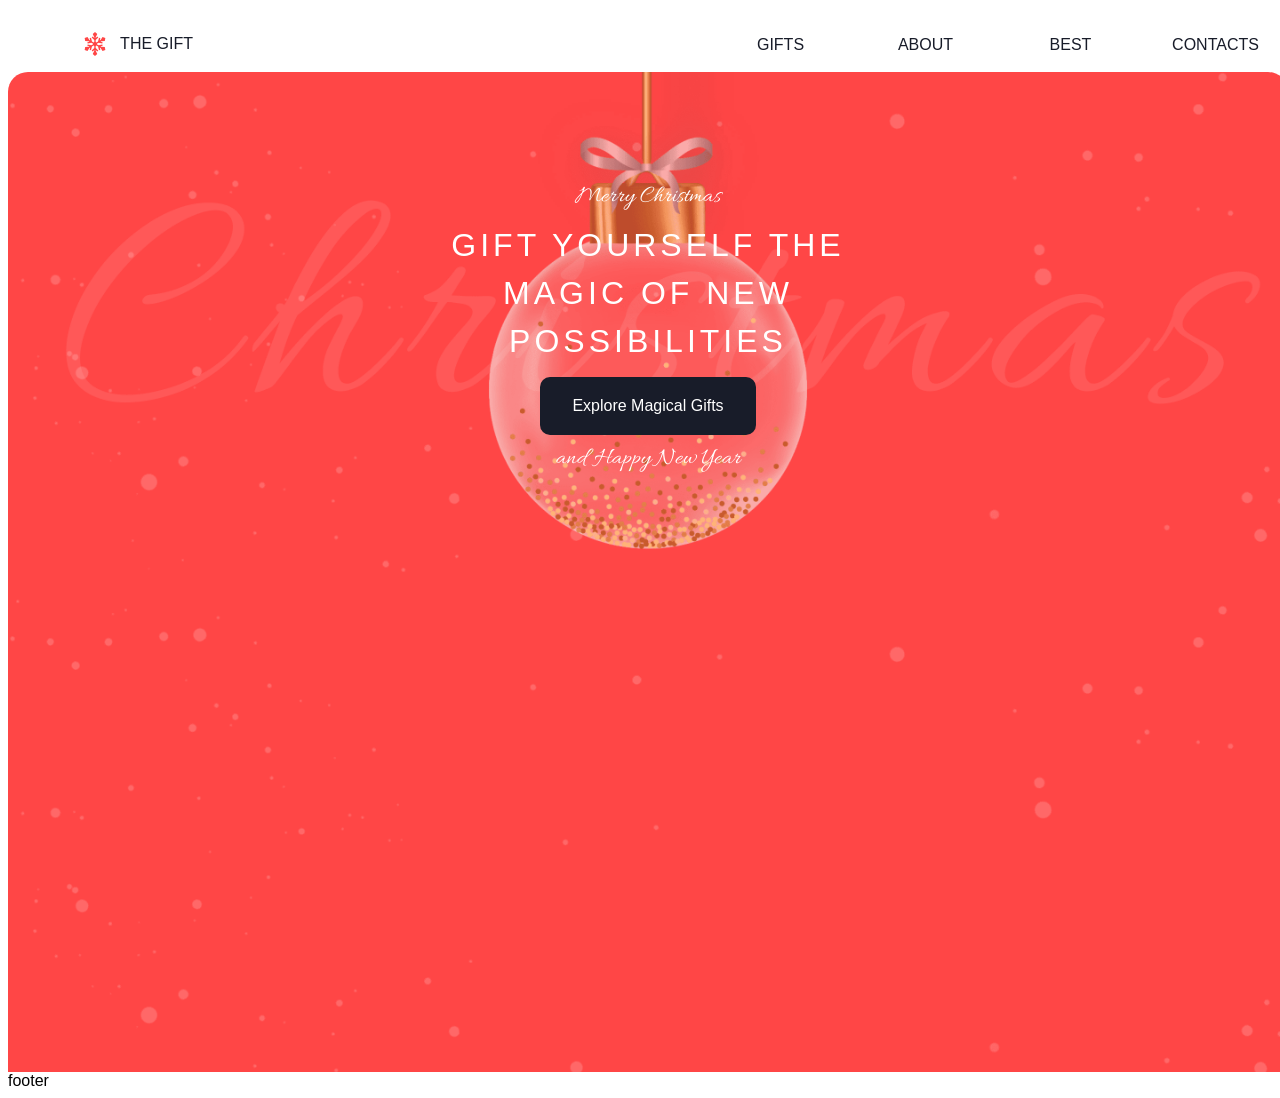
==== christmas-shop/index.html @ 911626ae "feat: implement hero section" ====
<!DOCTYPE html>
<html lang="en">
<head>
    <meta charset="UTF-8">
    <meta name="viewport" content="width=device-width, initial-scale=1.0">
    <title>Document</title>
    <link rel="preconnect" href="https://fonts.googleapis.com">
    <link rel="preconnect" href="https://fonts.gstatic.com" crossorigin>
    <link href="https://fonts.googleapis.com/css2?family=Allura&family=Montserrat:ital,wght@0,100..900;1,100..900&display=swap" rel="stylesheet">
    <link rel="stylesheet" href="./css/style.css">
</head>
<body>

    <header>
        <div class="container">
            <nav class="menu">
                <ul>
                    <li class="logo">
                        <a href="#">
                            <svg width="22" height="24" viewBox="0 0 22 24" fill="none" xmlns="http://www.w3.org/2000/svg">
                                <path d="M17.2942 14.8224L16.4727 14.3481L18.674 13.7583L18.3102 12.4006L14.7512 13.3542L13.0725 12.385C13.0957 12.26 13.1084 12.1315 13.1084 12C13.1084 11.8684 13.0957 11.7398 13.0725 11.6149L14.7512 10.6457L18.3102 11.5994L18.674 10.2416L16.4727 9.65177L17.2942 9.17747L20.8194 8.96588L21.3385 6.03095L18.5373 5.01305L16.5914 7.96016L15.7699 8.43446L16.3598 6.23317L15.002 5.86939L14.0484 9.42842L12.3687 10.3982C12.1741 10.2315 11.949 10.0997 11.7028 10.0124V8.0742L14.3082 5.46879L13.3143 4.47488L11.7028 6.08633V5.13772L13.2772 1.98876L11 0L8.72271 1.98886L10.2972 5.13782V6.08642L8.68569 4.47497L7.69178 5.46889L10.2971 8.0743V10.0125C10.051 10.0998 9.82588 10.2316 9.6312 10.3983L7.95154 9.42852L6.99792 5.86949L5.64018 6.23326L6.23003 8.43456L5.40854 7.96025L3.46269 5.01314L0.661484 6.03104L1.18058 8.96597L4.70578 9.17757L5.52727 9.65187L3.32597 10.2417L3.6898 11.5994L7.24882 10.6458L8.92746 11.615C8.90431 11.74 8.89157 11.8685 8.89157 12C8.89157 12.1316 8.90427 12.2602 8.92746 12.3851L7.24882 13.3543L3.6898 12.4006L3.32597 13.7584L5.52727 14.3482L4.70578 14.8225L1.18058 15.034L0.661484 17.969L3.46274 18.9869L5.40859 16.0397L6.23012 15.5654L5.64028 17.7667L6.99801 18.1306L7.95163 14.5715L9.6313 13.6018C9.82598 13.7684 10.0511 13.9003 10.2972 13.9875V15.9258L7.69187 18.5311L8.68579 19.525L10.2973 17.9135V18.8621L8.7228 22.0111L11.0001 24L13.2774 22.0111L11.7029 18.8621V17.9135L13.3144 19.525L14.3083 18.5311L11.7029 15.9258V13.9875C11.9491 13.9003 12.1742 13.7684 12.3689 13.6018L14.0485 14.5715L15.0022 18.1306L16.3599 17.7667L15.7701 15.5654L16.5916 16.0397L18.5374 18.9869L21.3387 17.969L20.8196 15.034L17.2942 14.8224Z" fill="#FF4646"/>
                            </svg>
                            <span>the gift</span>
                        </a>
                    </li>
                    <li>
                        <ul>
                            <li><a href="#">gifts</a></li>
                            <li><a href="#">about</a></li>
                            <li><a href="#">best</a></li>
                            <li><a href="#">contacts</a></li>
                        </ul>
                    </li>
                </ul>
            </nav>
        </div>
    </header>

    <main>
        <div class="container">
            <section class="hero">
                <div class="hero__wrap">
                    <h2>Merry Christmas</h2>
                    <h1>
                        Gift yourself the magic of new possibilities
                    </h1>
                    <a href="#">Explore Magical Gifts</a>
                    <h2>and Happy New Year</h2>
                </div>
            </section>
            <!-- <div class="container">
                <div class="item">1</div>
                <div class="item">2</div>
                <div class="item">3</div>
                <div class="item">4</div>
                <div class="item">1</div>
                <div class="item">2</div>
                <div class="item">3</div>
                <div class="item">4</div>
                <div class="item">1</div>
                <div class="item">2</div>
                <div class="item">3</div>
                <div class="item">4</div>
                <div class="item">1</div>
                <div class="item">2</div>
                <div class="item">3</div>
                <div class="item">4</div>
              </div> -->
        </div>
    </main>

    <footer>footer</footer>

</body>
</html>
---- christmas-shop/css/style.css ----
ul, ul li {
  list-style: none;
}

a {
  text-decoration: none;
}

h1, h2, h3, h4, h5 {
  margin: 0;
  padding: 0;
}

body {
  font-family: "Audiowide", sans-serif;
  width: 100%;
  display: grid;
  grid-template: 1fr/1fr;
  grid-template-areas: "header" "main" "footer";
  align-items: start;
}

header {
  grid-area: header;
  height: 64px;
}
header a {
  color: #181C29;
}

main {
  grid-area: main;
  background-color: #FF4646;
  background-image: url(../img/bg-snow.png);
  background-repeat: repeat-y;
  background-size: contain;
  border-top-right-radius: 20px;
  border-top-left-radius: 20px;
  height: 1000px;
}

footer {
  grid-area: footer;
}

.container {
  max-width: 1440px;
  display: grid;
  grid-template-columns: repeat(auto-fit, minmax(85px, 1fr));
  gap: 20px;
}

.item {
  background: lightgray;
  padding: 20px;
  text-align: center;
}

.menu ul {
  display: flex;
  justify-content: space-between;
  text-transform: uppercase;
}
.menu ul .logo > a {
  width: 141px;
  padding: 8px 20px;
}
.menu ul .logo > a svg, .menu ul .logo > a span {
  vertical-align: middle;
}
.menu ul .logo > a span {
  line-height: 22px;
  margin-left: 9.66px;
}
.menu ul li {
  width: 100%;
  cursor: pointer;
  text-align: center;
}
.menu ul li > a {
  display: block;
  padding: 12px 20px;
}
.menu ul li > a:hover {
  border-radius: 3px;
  background-color: rgba(255, 70, 70, 0.1);
  color: #FF4646;
  transition: 0.3s;
}

.hero {
  background-image: url(../img/bg-ball.png);
  background-size: cover;
  background-position: center;
  height: 524px;
  display: flex;
  align-items: center;
}

.hero__wrap {
  width: 426px;
  margin: 0 auto;
  display: flex;
  flex-direction: column;
}
.hero__wrap h1 {
  font-size: 32px;
  font-weight: 500;
  line-height: 150%;
  letter-spacing: 4px;
  text-transform: uppercase;
  color: #fff;
  text-align: center;
}
.hero__wrap h2 {
  font-family: Allura;
  font-size: 24px;
  font-weight: 400;
  line-height: 100%;
  color: #fff;
  text-align: center;
}
.hero__wrap a {
  background-color: #181C29;
  padding: 20px 32px;
  transition: 0.3s;
  border-radius: 10px;
  color: #fff;
  text-align: center;
  display: inline-block;
  align-self: center;
}
.hero__wrap a:hover {
  background-color: #fff;
  color: #181C29;
}
.hero__wrap * {
  margin-bottom: 12px;
}/*# sourceMappingURL=style.css.map */
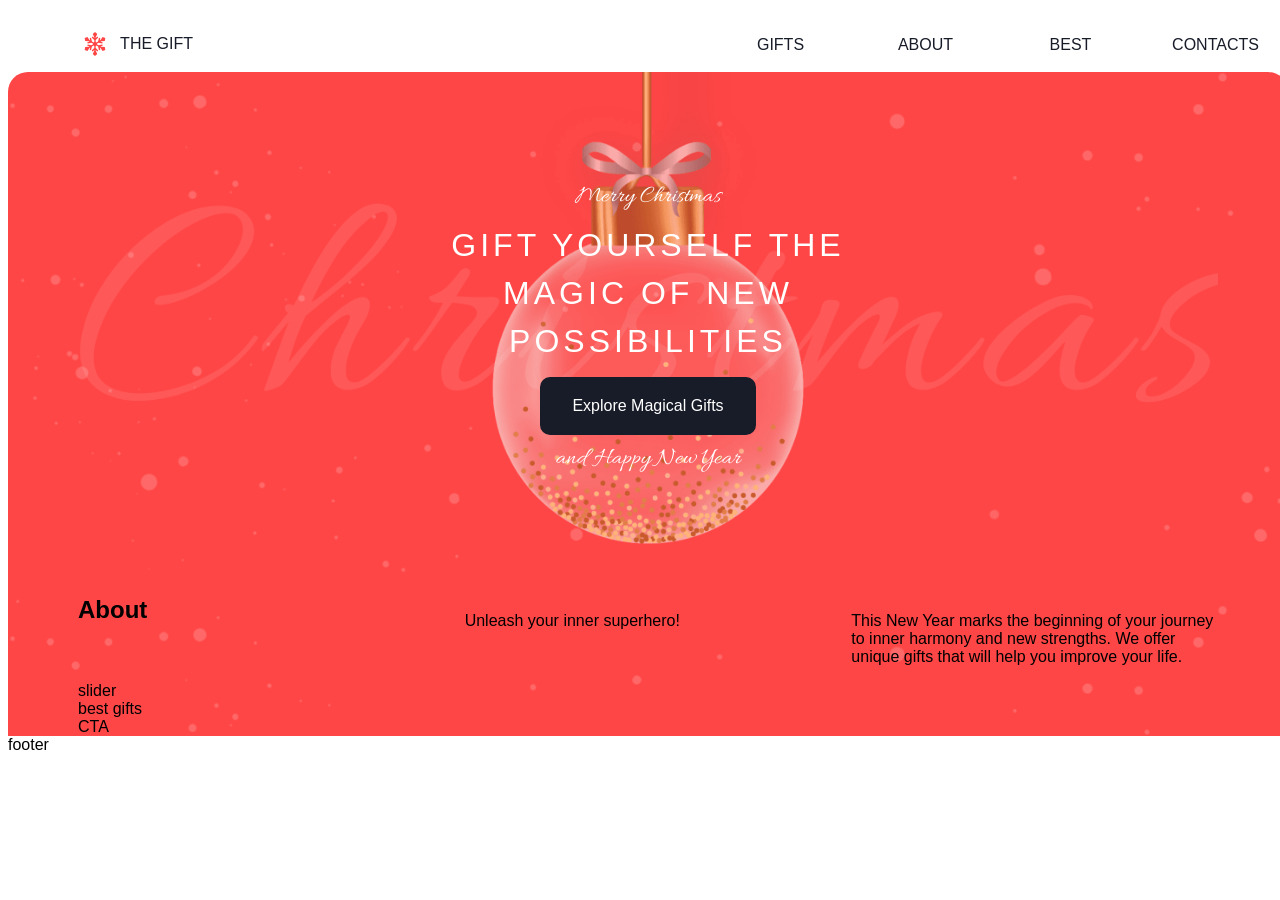
==== commit be76bc5c: "fix: positioning in hero section" ====
--- a/christmas-shop/index.html
+++ b/christmas-shop/index.html
@@ -37,36 +37,52 @@
     </header>
 
     <main>
-        <div class="container">
-            <section class="hero">
-                <div class="hero__wrap">
-                    <h2>Merry Christmas</h2>
-                    <h1>
-                        Gift yourself the magic of new possibilities
-                    </h1>
-                    <a href="#">Explore Magical Gifts</a>
-                    <h2>and Happy New Year</h2>
-                </div>
-            </section>
-            <!-- <div class="container">
-                <div class="item">1</div>
-                <div class="item">2</div>
-                <div class="item">3</div>
-                <div class="item">4</div>
-                <div class="item">1</div>
-                <div class="item">2</div>
-                <div class="item">3</div>
-                <div class="item">4</div>
-                <div class="item">1</div>
-                <div class="item">2</div>
-                <div class="item">3</div>
-                <div class="item">4</div>
-                <div class="item">1</div>
-                <div class="item">2</div>
-                <div class="item">3</div>
-                <div class="item">4</div>
-              </div> -->
-        </div>
+        <section class="hero">
+            <div class="hero__wrap">
+                <h2>Merry Christmas</h2>
+                <h1>
+                    Gift yourself the magic of new possibilities
+                </h1>
+                <a href="#">Explore Magical Gifts</a>
+                <h2>and Happy New Year</h2>
+            </div>
+        </section>
+        <!-- <div class="container">
+            <div class="item">1</div>
+            <div class="item">2</div>
+            <div class="item">3</div>
+            <div class="item">4</div>
+            <div class="item">1</div>
+            <div class="item">2</div>
+            <div class="item">3</div>
+            <div class="item">4</div>
+            <div class="item">1</div>
+            <div class="item">2</div>
+            <div class="item">3</div>
+            <div class="item">4</div>
+            <div class="item">1</div>
+            <div class="item">2</div>
+            <div class="item">3</div>
+            <div class="item">4</div>
+            </div> -->
+
+        <section class="about">
+            <h2>About</h2>
+            <p>Unleash your inner superhero!</p>
+            <p>This New Year marks the beginning of your journey to inner harmony and new strengths. We offer unique gifts that will help you improve your life.</p>
+        </section>
+
+        <section class="slider">
+            slider
+        </section>
+
+        <section class="gifts">
+            best gifts
+        </section>
+
+        <section class="contacts">
+            CTA
+        </section>
     </main>
 
     <footer>footer</footer>
--- a/christmas-shop/css/style.css
+++ b/christmas-shop/css/style.css
@@ -17,7 +17,6 @@
   display: grid;
   grid-template: 1fr/1fr;
   grid-template-areas: "header" "main" "footer";
-  align-items: start;
 }
 
 header {
@@ -28,6 +27,13 @@
   color: #181C29;
 }
 
+section {
+  max-width: 1140px;
+  display: grid;
+  grid-template-columns: repeat(auto-fit, minmax(85px, 1fr));
+  gap: 20px;
+}
+
 main {
   grid-area: main;
   background-color: #FF4646;
@@ -36,7 +42,9 @@
   background-size: contain;
   border-top-right-radius: 20px;
   border-top-left-radius: 20px;
-  height: 1000px;
+  display: grid;
+  justify-content: center;
+  width: 100%;
 }
 
 footer {
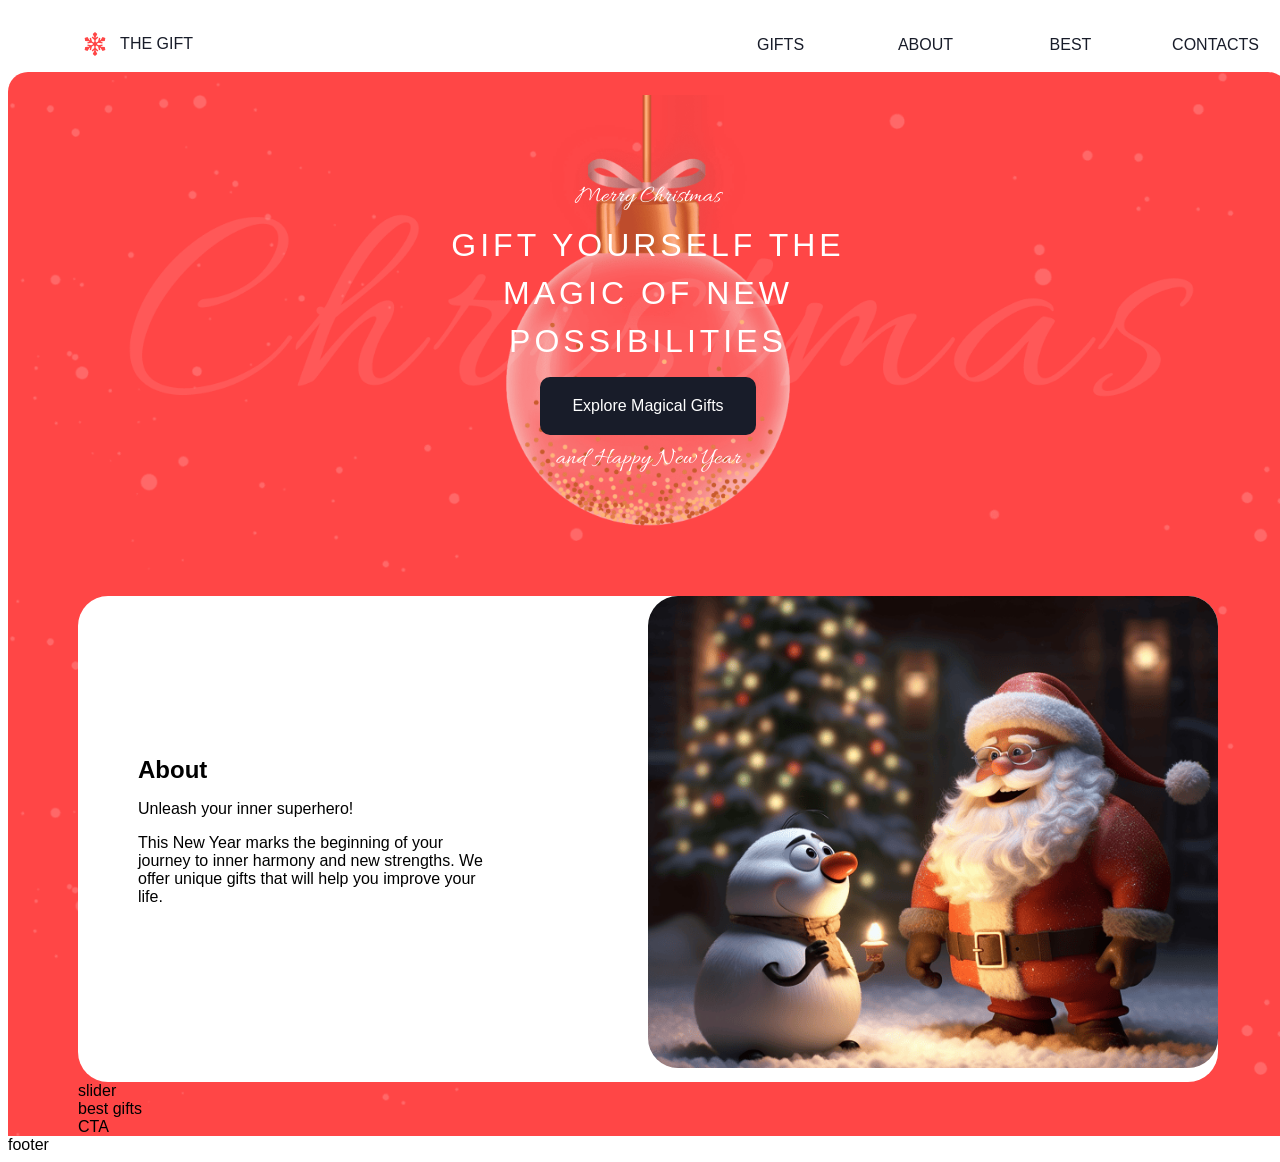
==== commit b86a6926: "feat: add layout for about section" ====
--- a/christmas-shop/index.html
+++ b/christmas-shop/index.html
@@ -67,9 +67,12 @@
             </div> -->
 
         <section class="about">
-            <h2>About</h2>
-            <p>Unleash your inner superhero!</p>
-            <p>This New Year marks the beginning of your journey to inner harmony and new strengths. We offer unique gifts that will help you improve your life.</p>
+            <div class="">
+                <h2>About</h2>
+                <p>Unleash your inner superhero!</p>
+                <p>This New Year marks the beginning of your journey to inner harmony and new strengths. We offer unique gifts that will help you improve your life.</p>
+            </div>
+            <img src="./img/santa.png" alt="about us">
         </section>
 
         <section class="slider">
--- a/christmas-shop/css/style.css
+++ b/christmas-shop/css/style.css
@@ -29,9 +29,6 @@
 
 section {
   max-width: 1140px;
-  display: grid;
-  grid-template-columns: repeat(auto-fit, minmax(85px, 1fr));
-  gap: 20px;
 }
 
 main {
@@ -98,7 +95,8 @@
 
 .hero {
   background-image: url(../img/bg-ball.png);
-  background-size: cover;
+  background-size: contain;
+  background-repeat: no-repeat;
   background-position: center;
   height: 524px;
   display: flex;
@@ -144,4 +142,23 @@
 }
 .hero__wrap * {
   margin-bottom: 12px;
+}
+
+.about {
+  background-color: #fff;
+  border-radius: 30px;
+  display: grid;
+  grid-template-columns: repeat(2, 1fr);
+}
+.about div {
+  padding: 160px 152px 160px 60px;
+  grid-column: 1/2;
+}
+.about img {
+  grid-column: 2/3;
+  border-radius: 30px;
+  -o-object-fit: cover;
+     object-fit: cover;
+  width: 100%;
+  max-height: 100%;
 }/*# sourceMappingURL=style.css.map */
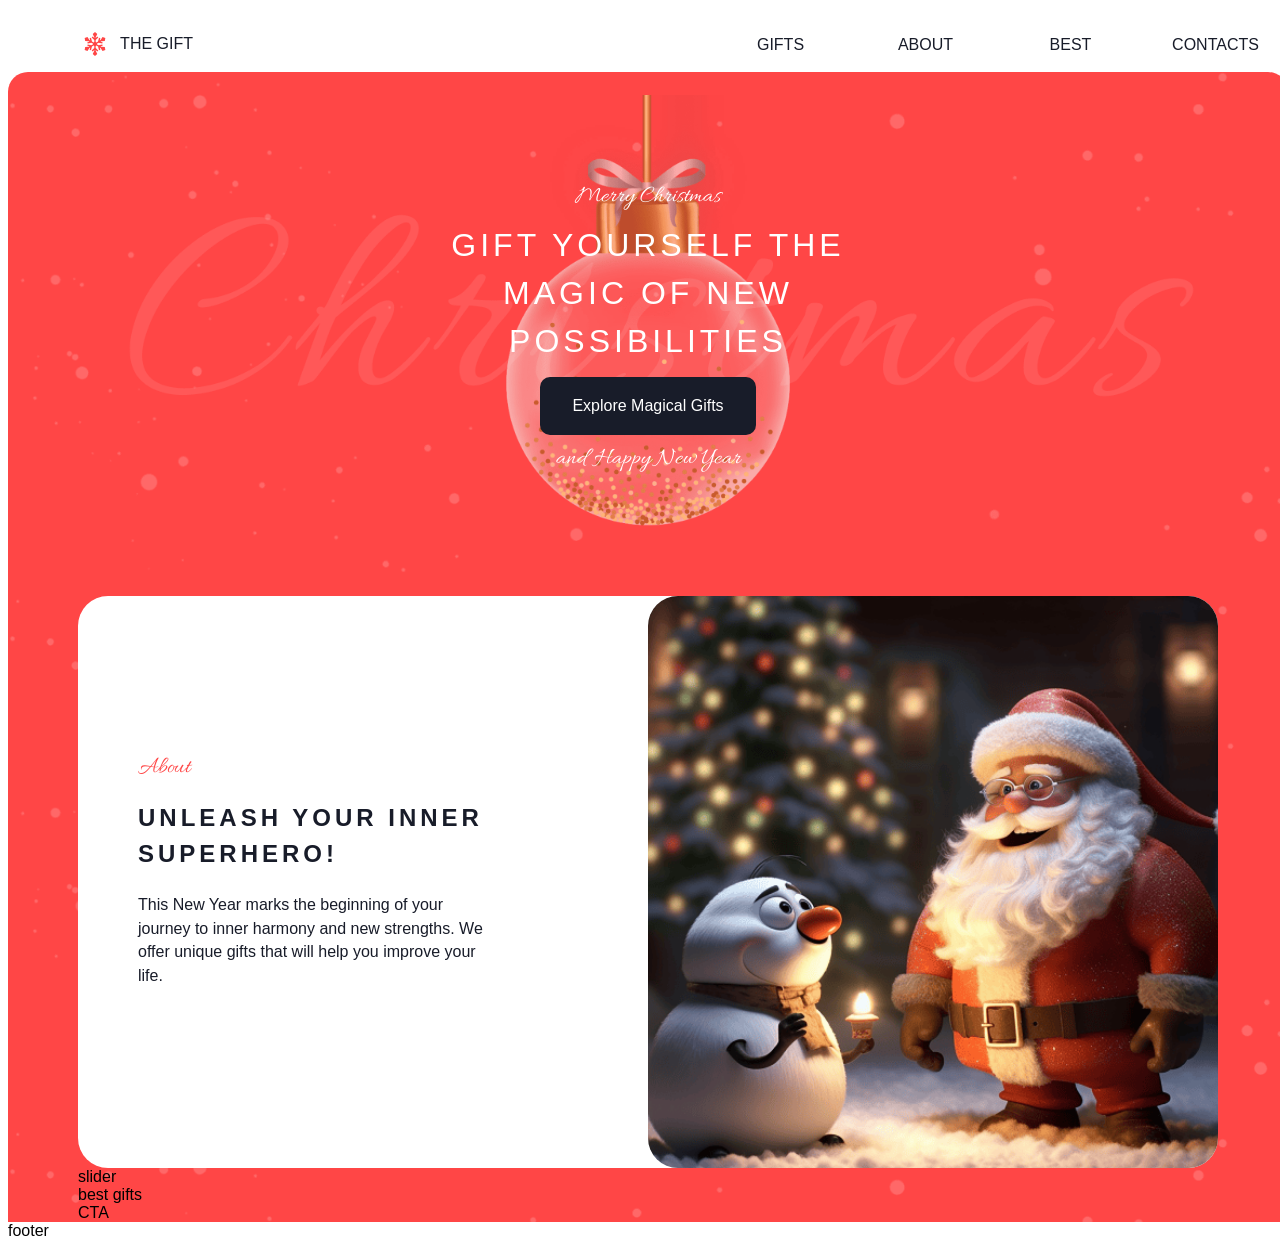
==== commit 288b4aa9: "fix: hight for img in about section; feat: add styles for fonts in about section" ====
--- a/christmas-shop/index.html
+++ b/christmas-shop/index.html
@@ -47,24 +47,6 @@
                 <h2>and Happy New Year</h2>
             </div>
         </section>
-        <!-- <div class="container">
-            <div class="item">1</div>
-            <div class="item">2</div>
-            <div class="item">3</div>
-            <div class="item">4</div>
-            <div class="item">1</div>
-            <div class="item">2</div>
-            <div class="item">3</div>
-            <div class="item">4</div>
-            <div class="item">1</div>
-            <div class="item">2</div>
-            <div class="item">3</div>
-            <div class="item">4</div>
-            <div class="item">1</div>
-            <div class="item">2</div>
-            <div class="item">3</div>
-            <div class="item">4</div>
-            </div> -->
 
         <section class="about">
             <div class="">
--- a/christmas-shop/css/style.css
+++ b/christmas-shop/css/style.css
@@ -6,7 +6,7 @@
   text-decoration: none;
 }
 
-h1, h2, h3, h4, h5 {
+h1, h2, h3, h4, h5, p {
   margin: 0;
   padding: 0;
 }
@@ -154,11 +154,44 @@
   padding: 160px 152px 160px 60px;
   grid-column: 1/2;
 }
+.about div * {
+  padding-bottom: 20px;
+}
+.about div h2 {
+  font-family: Allura;
+  font-size: 24px;
+  font-weight: 400;
+  line-height: 100%;
+  color: #fff;
+  text-align: center;
+  text-align: left;
+  color: #FF4646;
+}
+.about div p:nth-child(2) {
+  font-size: 24px;
+  font-weight: 600;
+  line-height: 152%;
+  letter-spacing: 4px;
+  text-transform: uppercase;
+  color: #fff;
+  text-align: center;
+  color: #181C29;
+  text-align: left;
+}
+.about div p:nth-child(3) {
+  font-size: 16px;
+  font-weight: 400;
+  line-height: 148%;
+  color: #fff;
+  text-align: center;
+  color: #181C29;
+  text-align: left;
+}
 .about img {
   grid-column: 2/3;
   border-radius: 30px;
   -o-object-fit: cover;
      object-fit: cover;
   width: 100%;
-  max-height: 100%;
+  height: 100%;
 }/*# sourceMappingURL=style.css.map */
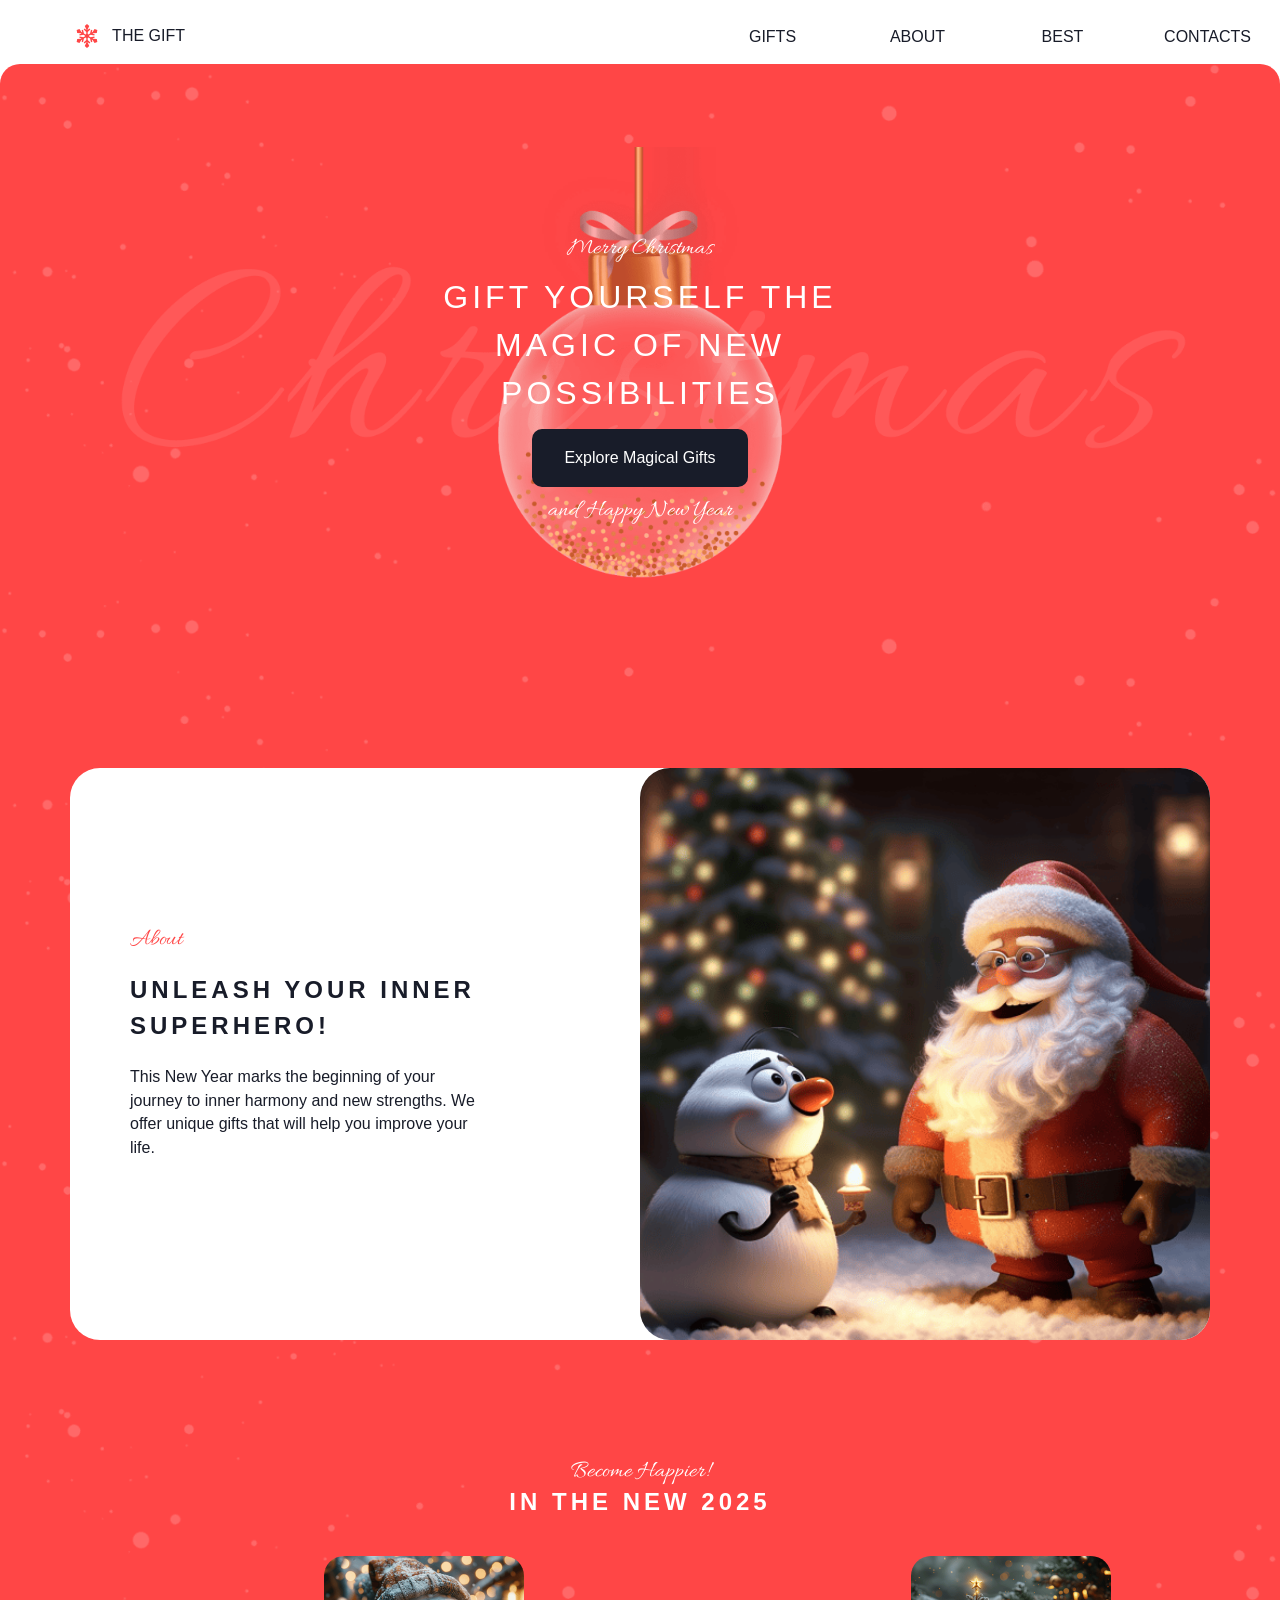
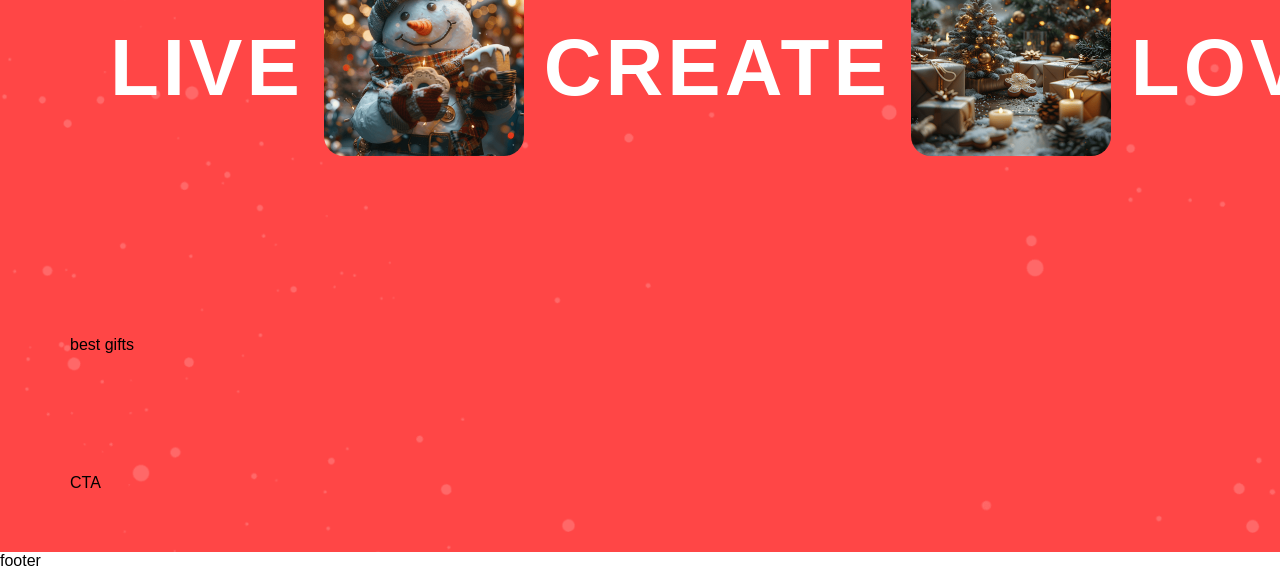
==== commit 3e84fc47: "feat: add content and styles for slider section" ====
--- a/christmas-shop/index.html
+++ b/christmas-shop/index.html
@@ -58,7 +58,30 @@
         </section>
 
         <section class="slider">
-            slider
+            <h2>Become Happier!</h2>
+            <p>in the new 2025</p>
+            <div class="slider__wrap">
+                <nav>
+                    <ul>
+                        <li>
+                            <p>Live</p>
+                            <img src="./img/snowman.png" alt="Become Happier! Live">
+                        </li>
+                        <li>
+                            <p>create</p>
+                            <img src="./img/christmas-trees.png" alt="Become Happier! Create">
+                        </li>
+                        <li>
+                            <p>love</p>
+                            <img src="./img/christmas-tree-ball.png" alt="Become Happier! Love">
+                        </li>
+                        <li>
+                            <p>dream</p>
+                            <img src="./img/fairytale-house.png" alt="Become Happier! Dream">
+                        </li>
+                    </ul>
+                </nav>
+            </div>
         </section>
 
         <section class="gifts">
--- a/christmas-shop/css/style.css
+++ b/christmas-shop/css/style.css
@@ -17,6 +17,9 @@
   display: grid;
   grid-template: 1fr/1fr;
   grid-template-areas: "header" "main" "footer";
+  overflow-x: hidden;
+  margin: 0;
+  padding: 0;
 }
 
 header {
@@ -29,6 +32,7 @@
 
 section {
   max-width: 1140px;
+  margin: 60px 0;
 }
 
 main {
@@ -194,4 +198,42 @@
      object-fit: cover;
   width: 100%;
   height: 100%;
+}
+
+.slider h2 {
+  font-family: Allura;
+  font-size: 24px;
+  font-weight: 400;
+  line-height: 100%;
+  color: #fff;
+  text-align: center;
+}
+.slider p {
+  font-size: 24px;
+  font-weight: 600;
+  line-height: 152%;
+  letter-spacing: 4px;
+  text-transform: uppercase;
+  color: #fff;
+  text-align: center;
+}
+
+.slider__wrap ul {
+  display: flex;
+}
+.slider__wrap ul li {
+  display: flex;
+  margin: 20px 20px 20px 0;
+}
+.slider__wrap ul li p {
+  font-size: 80px;
+  font-weight: 600;
+  text-transform: uppercase;
+  color: #fff;
+  padding: 51px 20px 51px 0;
+}
+.slider__wrap ul li img {
+  width: 200px;
+  height: 200px;
+  border-radius: 20px;
 }/*# sourceMappingURL=style.css.map */
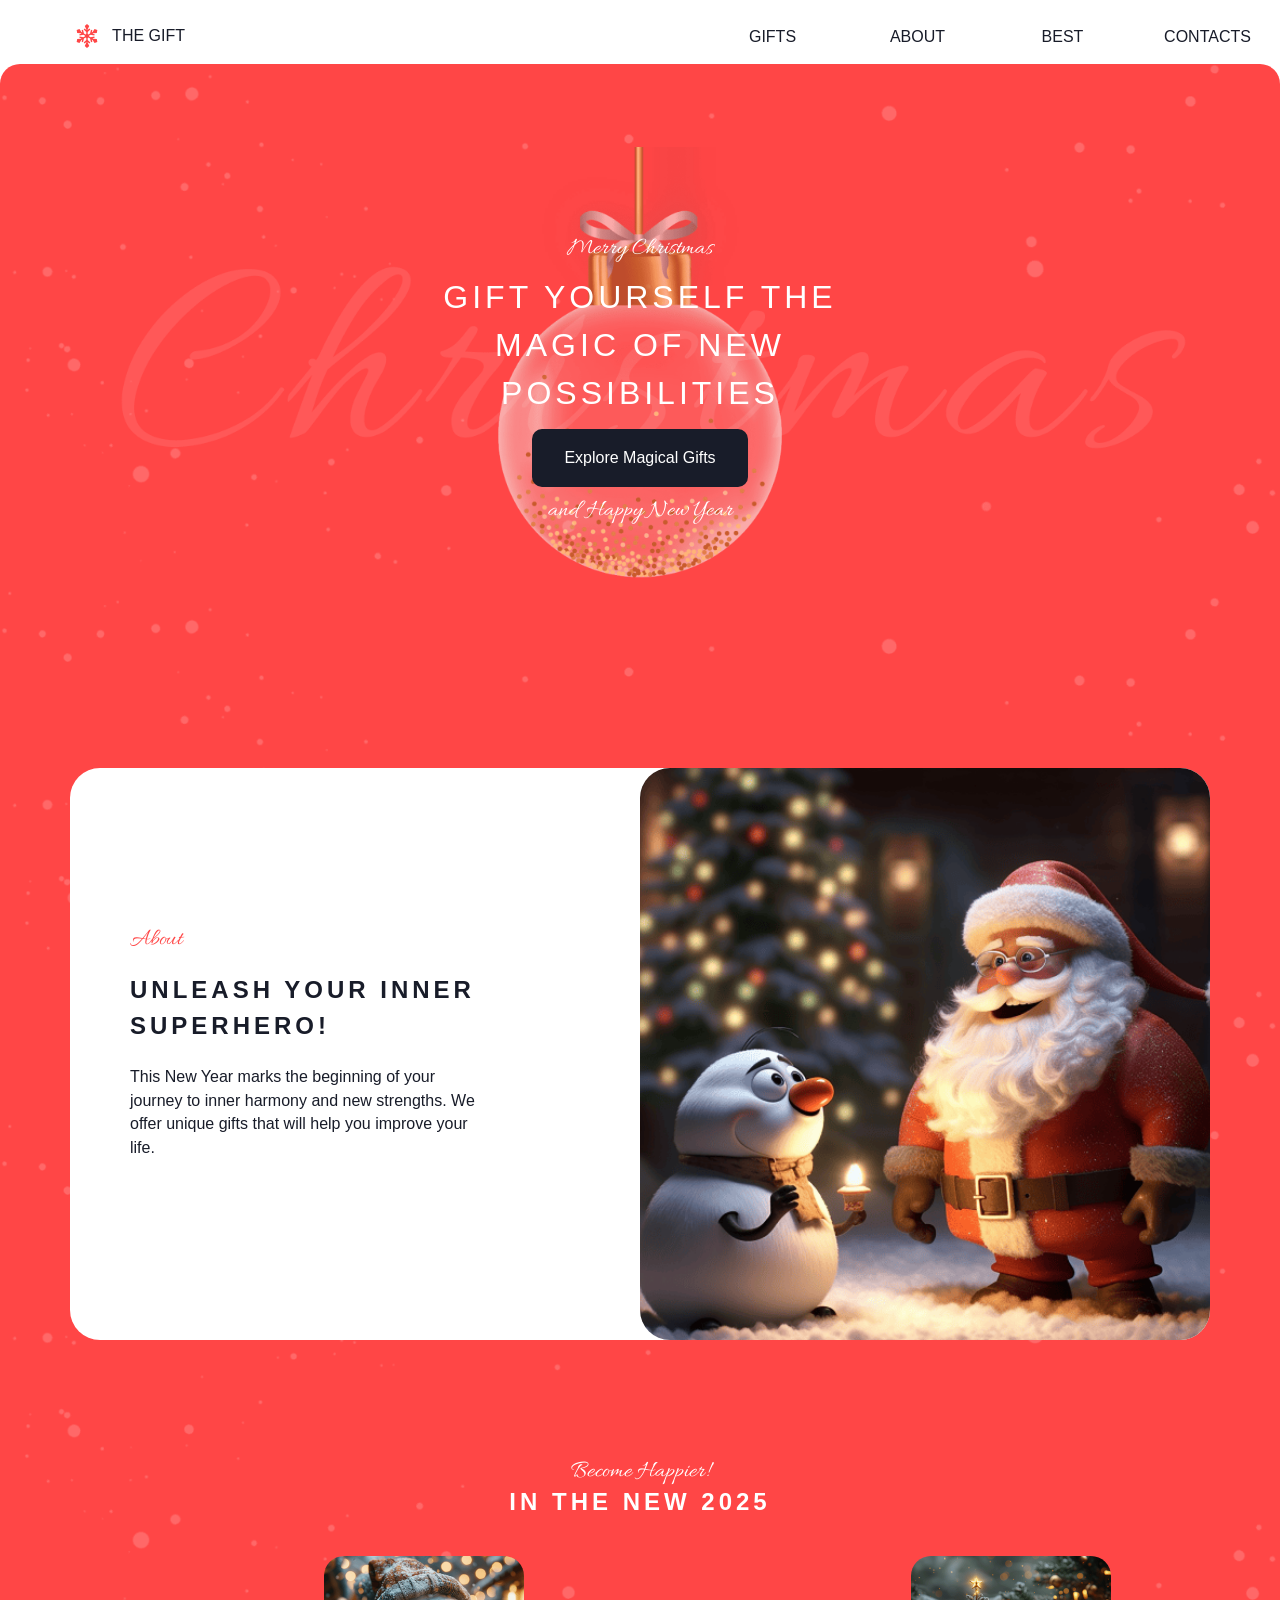
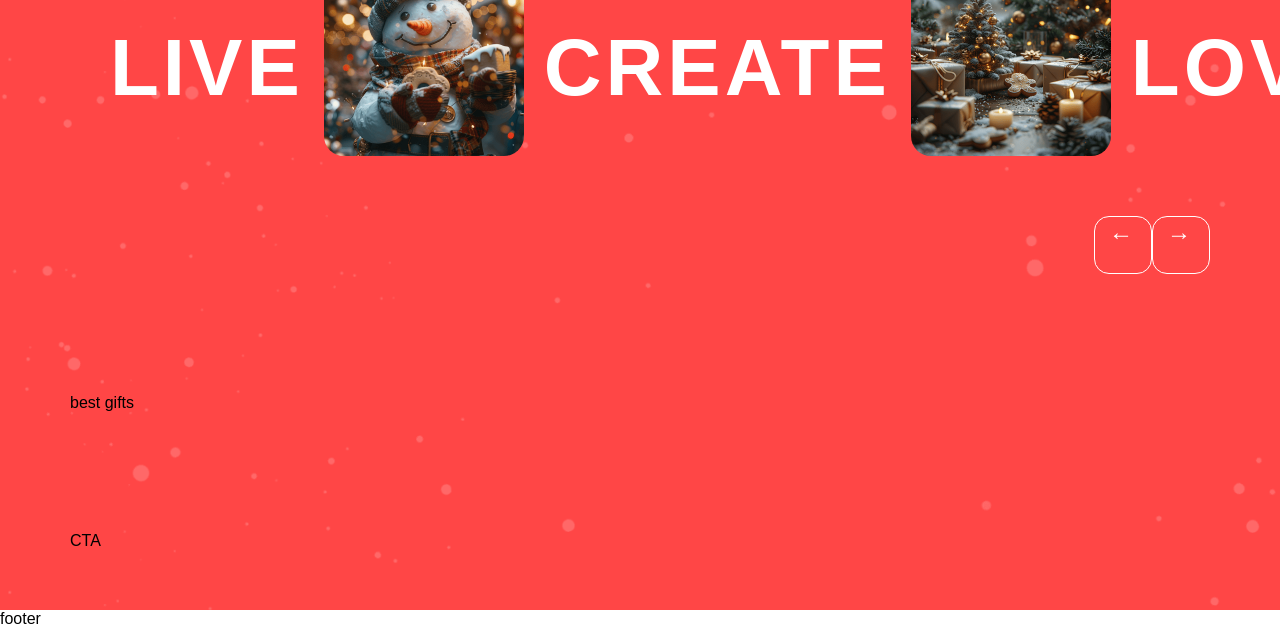
==== commit 550c6662: "refactor: delete folders with unnecessary files with pics" ====
--- a/christmas-shop/index.html
+++ b/christmas-shop/index.html
@@ -81,6 +81,10 @@
                         </li>
                     </ul>
                 </nav>
+                <div class="slider__nav">
+                    <p class="slider__prev">&#8592;</p>
+                    <p class="slider__next">&#8594;</p>
+                </div>
             </div>
         </section>
 
--- a/christmas-shop/css/style.css
+++ b/christmas-shop/css/style.css
@@ -236,4 +236,16 @@
   width: 200px;
   height: 200px;
   border-radius: 20px;
+}
+
+.slider__nav {
+  width: 100%;
+  display: flex;
+  justify-content: end;
+}
+.slider__nav p {
+  border: 1px #fff solid;
+  border-radius: 15px;
+  width: 56px;
+  height: 56px;
 }/*# sourceMappingURL=style.css.map */
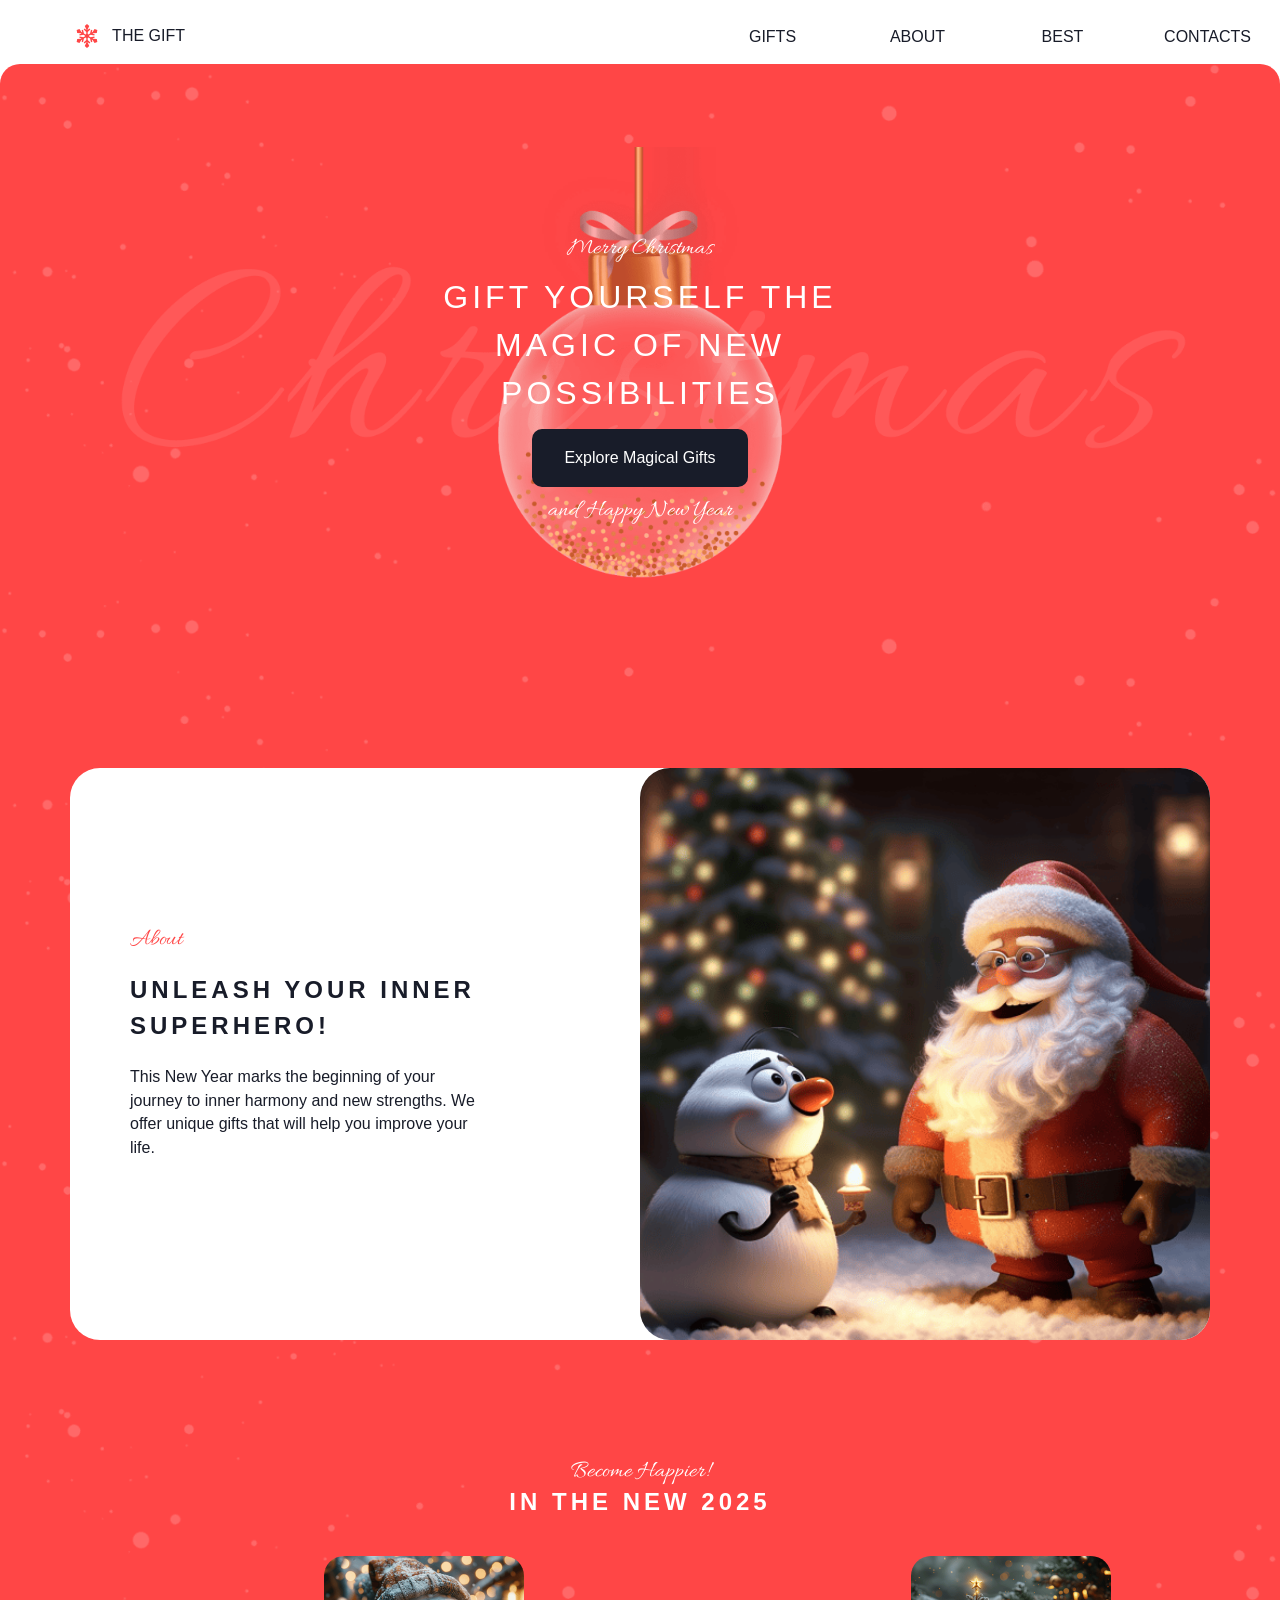
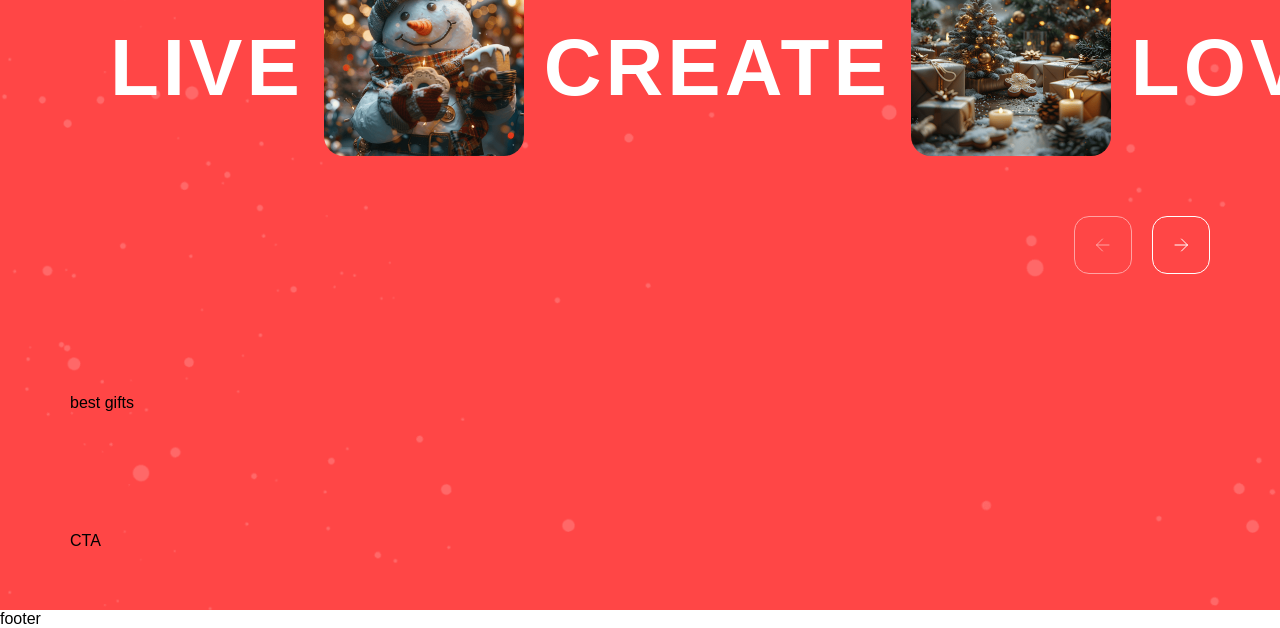
==== commit d822dbb9: "feat: add  navigation button to About section" ====
--- a/christmas-shop/index.html
+++ b/christmas-shop/index.html
@@ -82,8 +82,16 @@
                     </ul>
                 </nav>
                 <div class="slider__nav">
-                    <p class="slider__prev">&#8592;</p>
-                    <p class="slider__next">&#8594;</p>
+                    <p class="inactive">
+                        <svg width="14" height="14" viewBox="0 0 14 14" fill="none" xmlns="http://www.w3.org/2000/svg">
+                        <path d="M1 7H13.5M13.5 7L7.5 1M13.5 7L7.5 13" stroke="white" stroke-linecap="round" stroke-linejoin="round"/>
+                        </svg>
+                    </p>
+                    <p>
+                        <svg width="14" height="14" viewBox="0 0 14 14" fill="none" xmlns="http://www.w3.org/2000/svg">
+                        <path d="M1 7H13.5M13.5 7L7.5 1M13.5 7L7.5 13" stroke="white" stroke-linecap="round" stroke-linejoin="round"/>
+                        </svg>
+                    </p>
                 </div>
             </div>
         </section>
--- a/christmas-shop/css/style.css
+++ b/christmas-shop/css/style.css
@@ -248,4 +248,16 @@
   border-radius: 15px;
   width: 56px;
   height: 56px;
+}
+.slider__nav p:nth-child(1) {
+  margin-right: 20px;
+}
+.slider__nav p:nth-child(1) svg {
+  transform: rotate(180deg);
+}
+.slider__nav p svg {
+  padding: 21px;
+}
+.slider__nav p.inactive {
+  opacity: 0.5;
 }/*# sourceMappingURL=style.css.map */
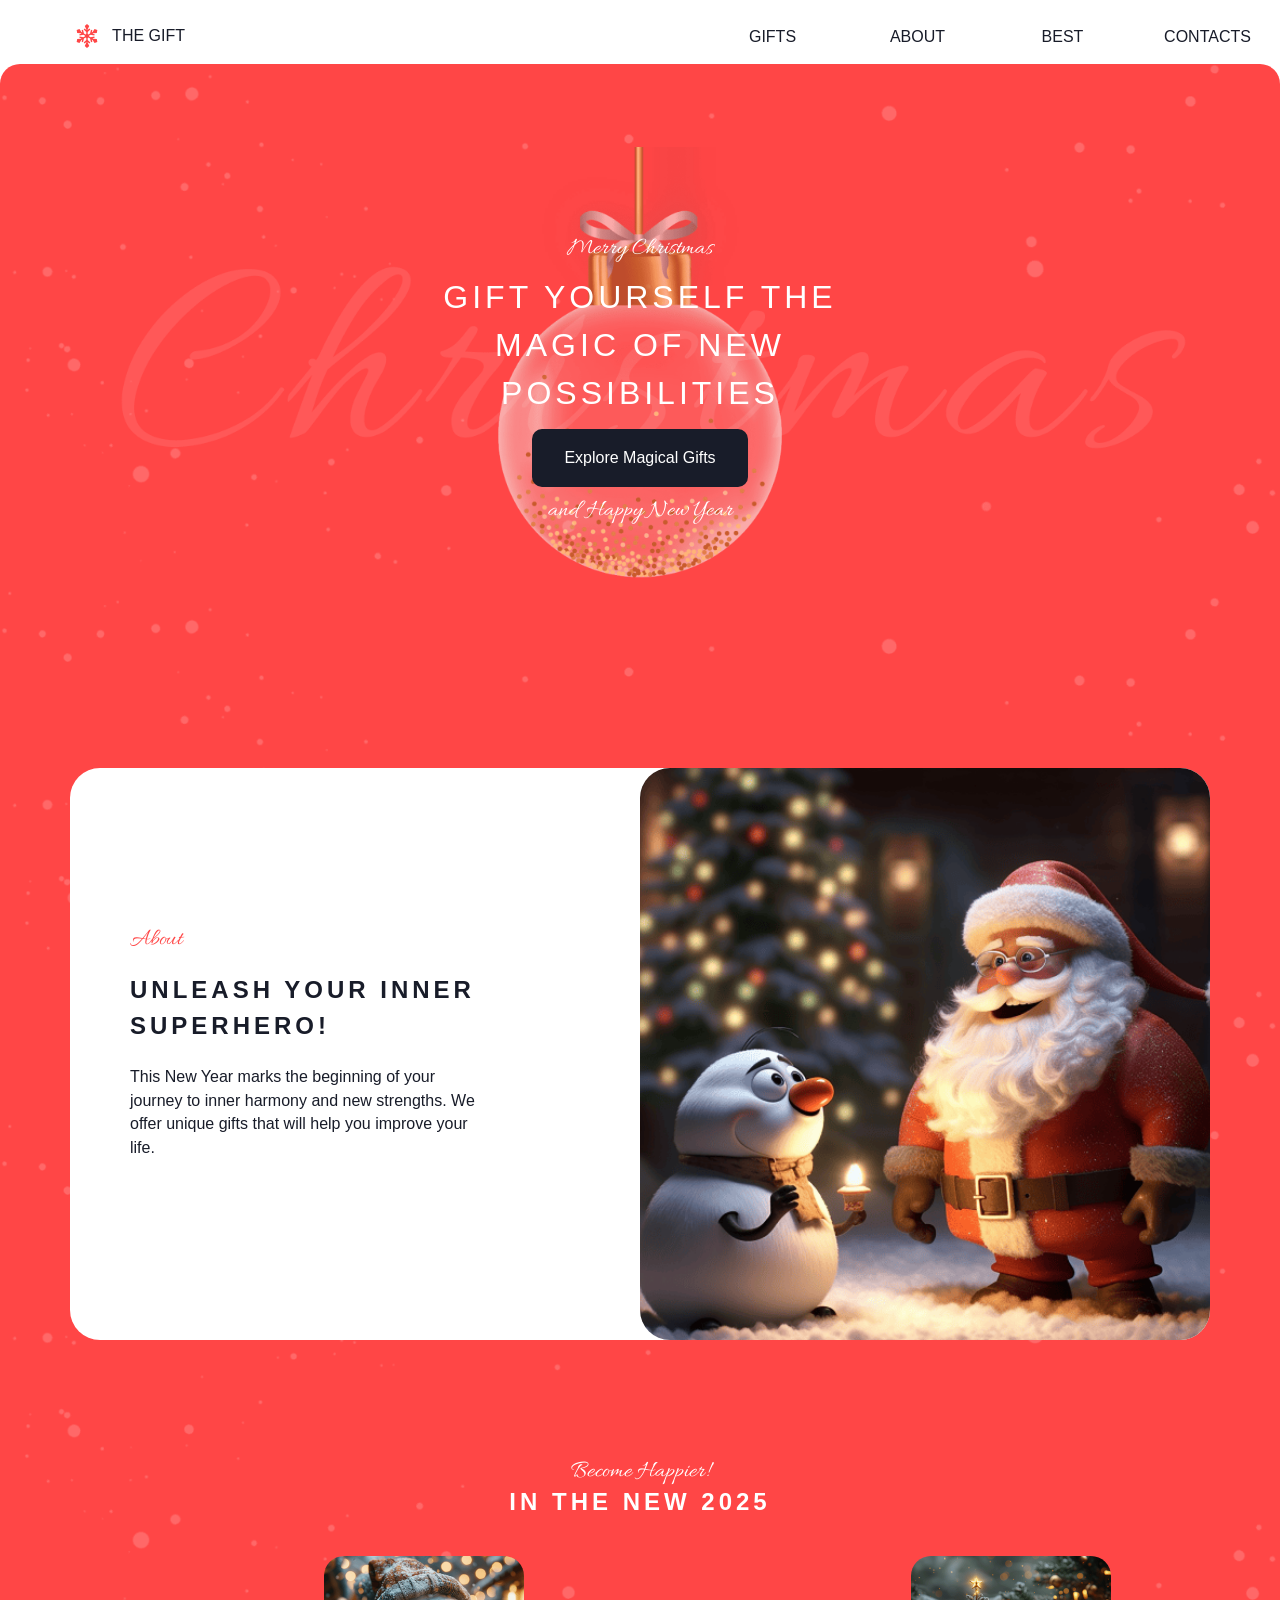
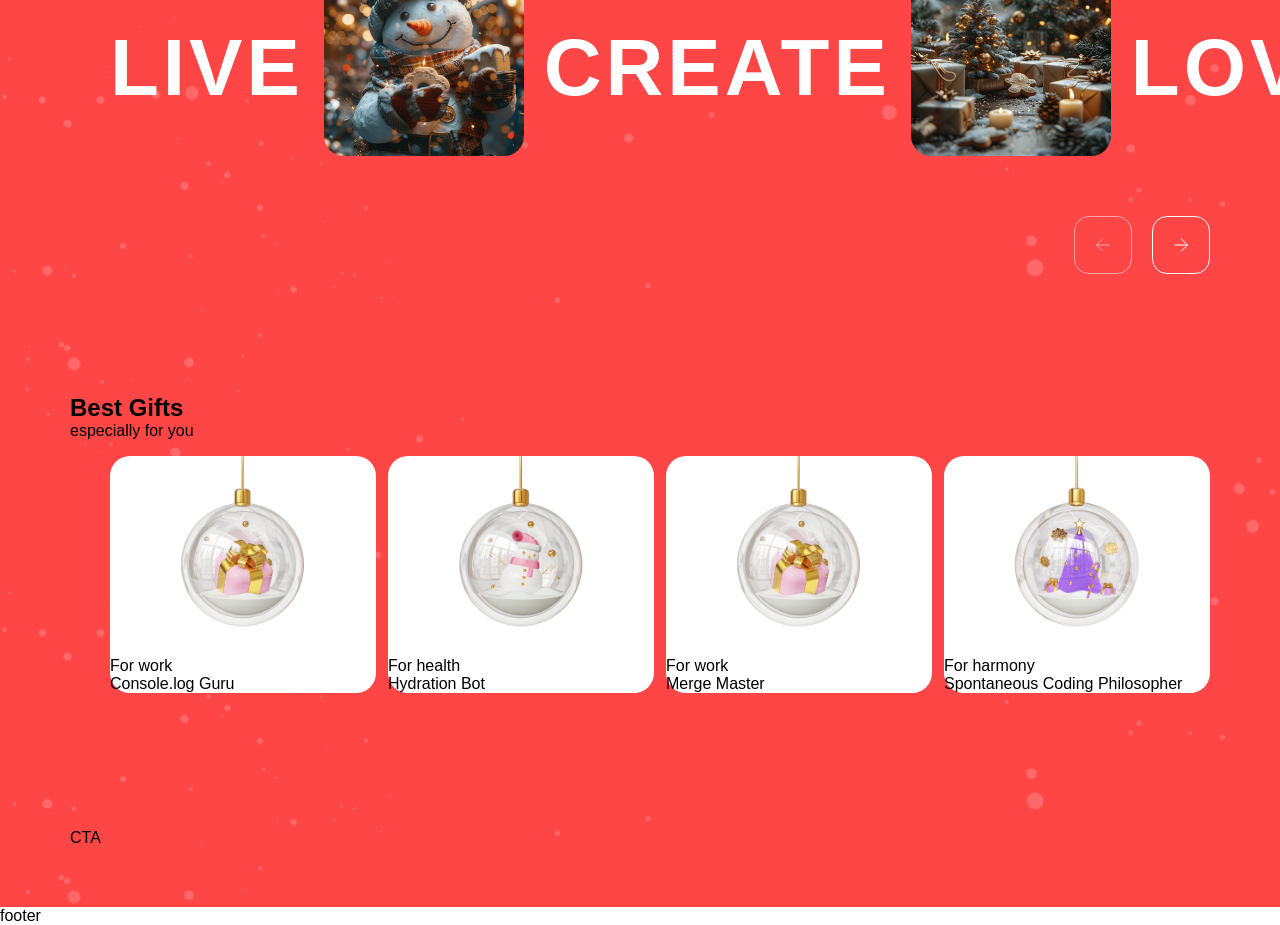
==== commit 52b375ad: "feat: add Gifts section" ====
--- a/christmas-shop/index.html
+++ b/christmas-shop/index.html
@@ -97,7 +97,32 @@
         </section>
 
         <section class="gifts">
-            best gifts
+            <h2>Best Gifts</h2>
+            <p>especially for you</p>
+            <nav class="gifts_wrap">
+                <ul>
+                    <li>
+                        <img src="./img/gift-for-work.png" alt="Console.log Guru">
+                        <p>For work</p>
+                        <p>Console.log Guru</p>
+                    </li>
+                    <li>
+                        <img src="./img/gift-for-health.png" alt="Hydration Bot">
+                        <p>For health</p>
+                        <p>Hydration Bot</p>
+                    </li>
+                    <li>
+                        <img src="./img/gift-for-work.png" alt="Merge Master">
+                        <p>For work</p>
+                        <p>Merge Master</p>
+                    </li>
+                    <li>
+                        <img src="./img/gift-for-harmony.png" alt="Spontaneous Coding Philosopher">
+                        <p>For harmony</p>
+                        <p>Spontaneous Coding Philosopher</p>
+                    </li>
+                </ul>
+            </nav>
         </section>
 
         <section class="contacts">
--- a/christmas-shop/css/style.css
+++ b/christmas-shop/css/style.css
@@ -220,6 +220,7 @@
 
 .slider__wrap ul {
   display: flex;
+  width: 100%;
 }
 .slider__wrap ul li {
   display: flex;
@@ -260,4 +261,17 @@
 }
 .slider__nav p.inactive {
   opacity: 0.5;
+}
+
+.gifts_wrap ul {
+  display: grid;
+  grid-template-columns: repeat(auto-fit, minmax(100px, 1fr));
+  gap: 12px;
+}
+.gifts_wrap ul li {
+  background-color: #fff;
+  border-radius: 20px;
+}
+.gifts_wrap ul li img {
+  width: 100%;
 }/*# sourceMappingURL=style.css.map */
